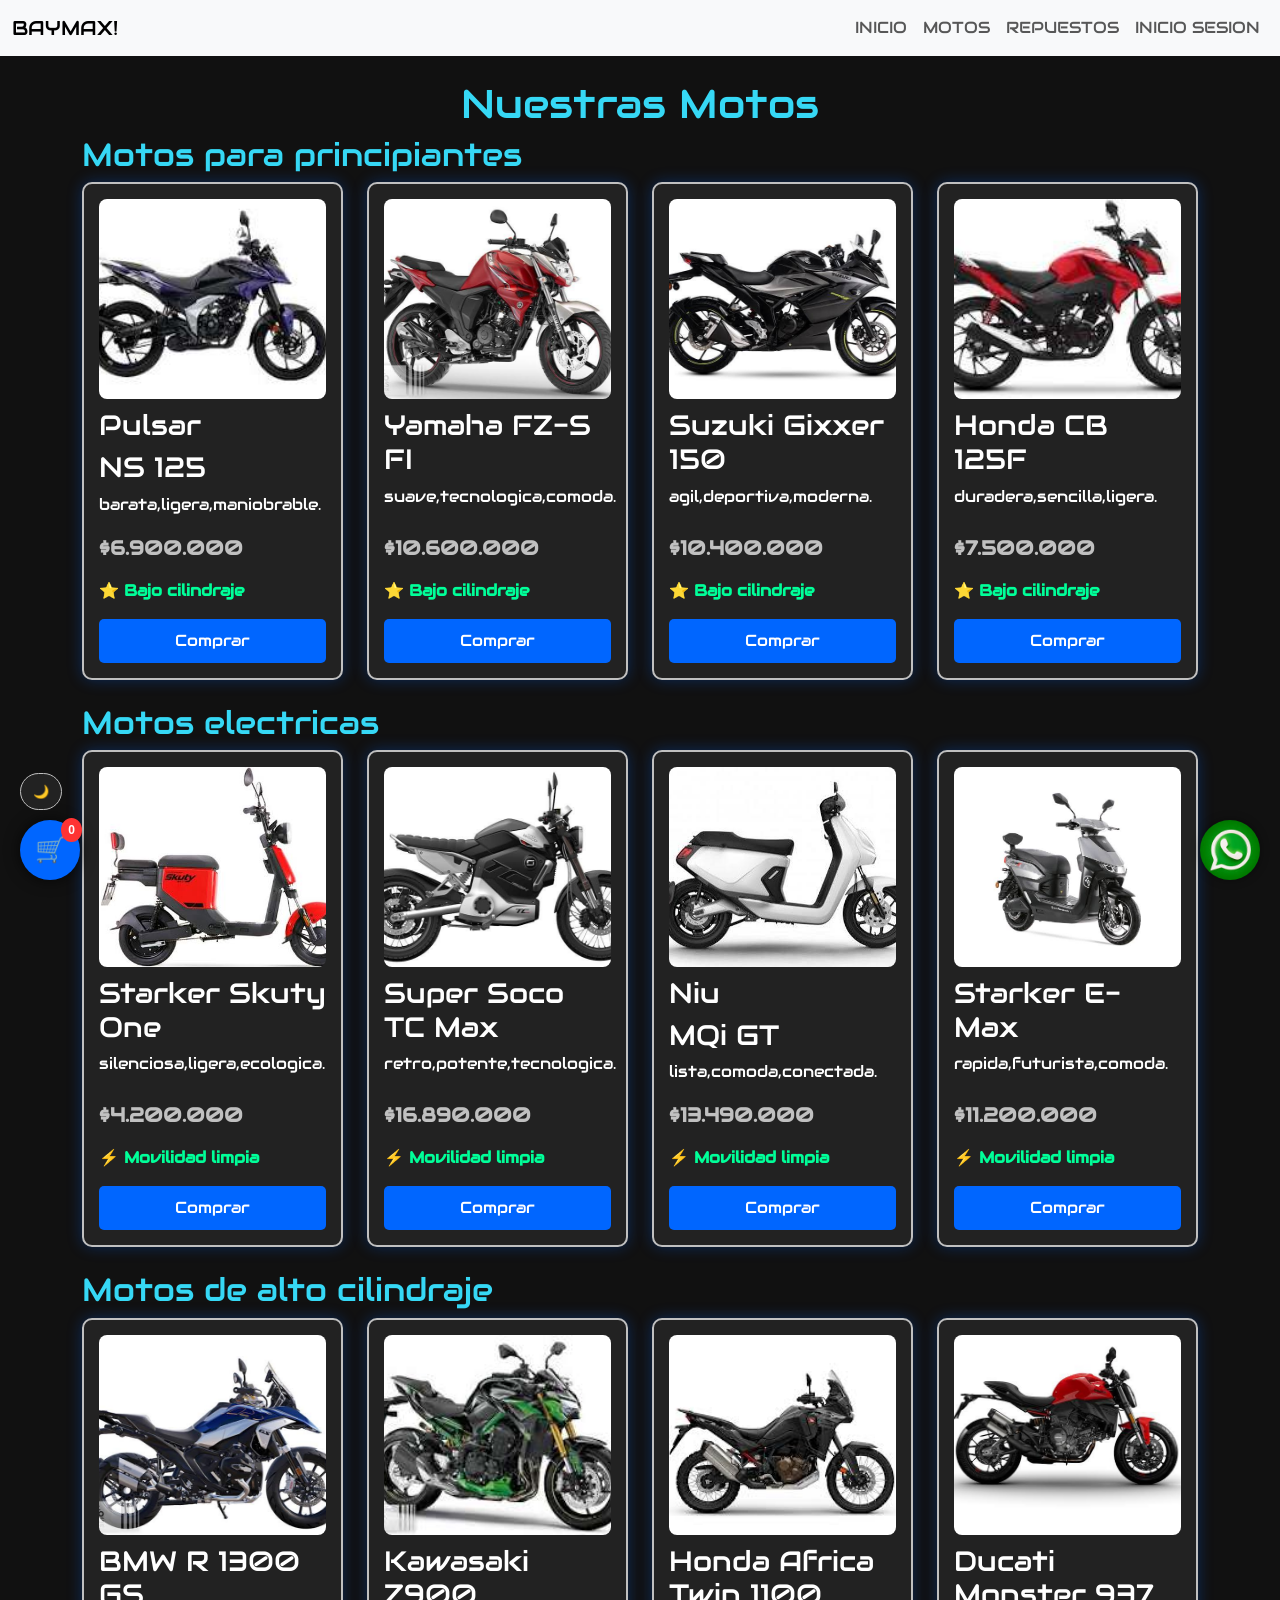
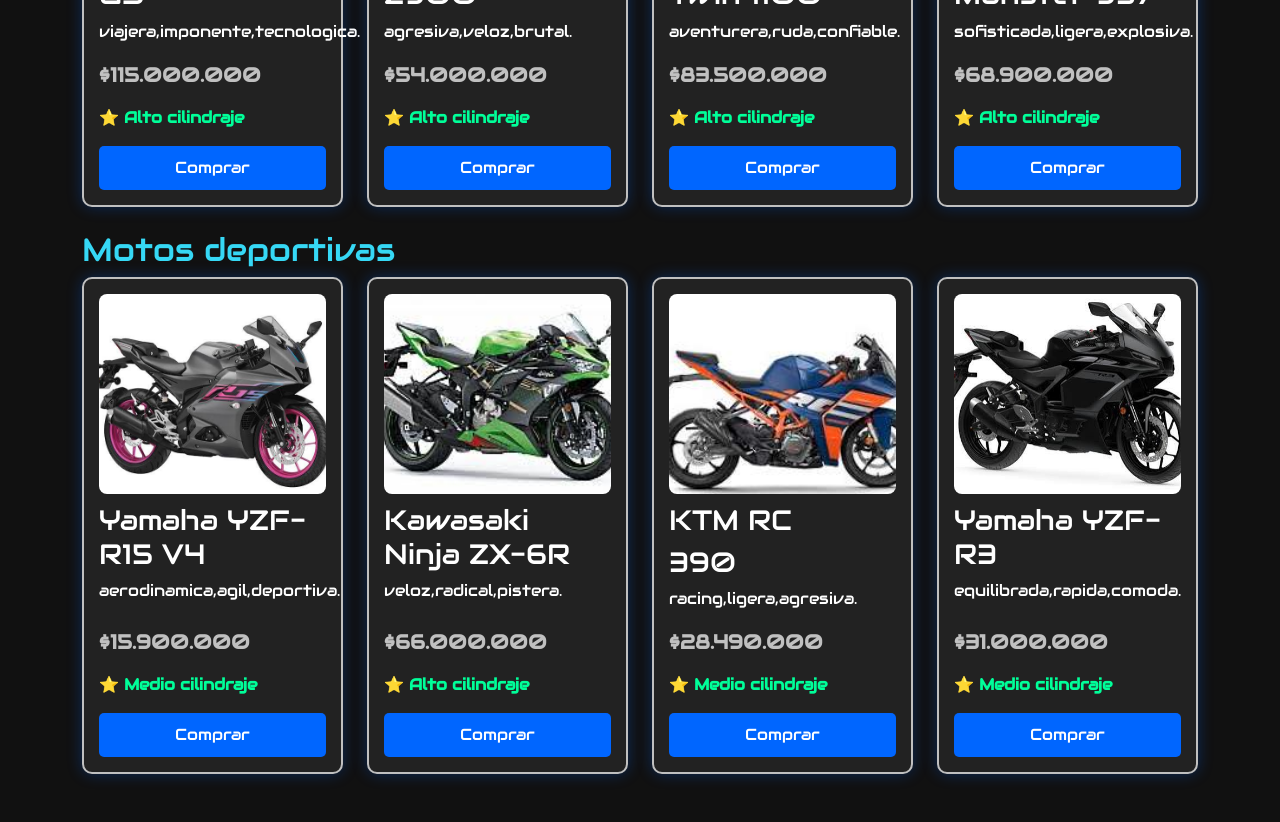
==== motos/index.html @ 901c5307 "limpio" ====
<!DOCTYPE html>
<html lang="en">
<head>
    <meta charset="UTF-8">
    <meta name="viewport" content="width=device-width, initial-scale=1.0">
    <title>MOTOS</title>
    <link href="https://cdn.jsdelivr.net/npm/bootstrap@5.3.8/dist/css/bootstrap.min.css" rel="stylesheet" integrity="sha384-sRIl4kxILFvY47J16cr9ZwB07vP4J8+LH7qKQnuqkuIAvNWLzeN8tE5YBujZqJLB" crossorigin="anonymous">
     <link rel="preconnect" href="https://fonts.googleapis.com">
    <link rel="preconnect" href="https://fonts.gstatic.com" crossorigin>
    <link href="https://fonts.googleapis.com/css2?family=Audiowide&family=Playwrite+GB+J:ital,wght@0,100..400;1,100..400&display=swap" rel="stylesheet">
    <link rel="stylesheet" href="motos.css">
</head>
<body>
    <nav class="navbar navbar-expand-lg bg-body-tertiary">
  <div class="container-fluid">
    <h3 class="navbar-brand mb-0 h1">BAYMAX!</h3>
    
    <button class="navbar-toggler" type="text/ajax" data-bs-toggle="collapse" data-bs-target="#navbarTogglerDemo02" aria-controls="navbarTogglerDemo02" aria-expanded="false" aria-label="Toggle navigation">
      <span class="navbar-toggler-icon"></span>
    </button>

    <div class="collapse navbar-collapse" id="navbarTogglerDemo02">
      <ul class="navbar-nav ms-auto mb-2 mb-lg-0">
        <li class="nav-item">
          <a class="nav-link" href="/index.html">INICIO</a>
        </li>
        <li class="nav-item">
          <a class="nav-link" href="/motos/index.html">MOTOS</a>
        </li>
        <li class="nav-item">
          <a class="nav-link" href="/repuestos/index.html">REPUESTOS</a>
        </li>
        <li class="nav-item">
          <a class="nav-link" href="/sesion/index.html">INICIO SESION</a>
        </li>
      </ul>
    </div>
  </div>
</nav>
    
<h1 class="hola mt-4">Nuestras Motos</h1>


<div class="container">

    <h2>Motos para principiantes</h2>
    <div class="row g-4 mb-4"> 
        <div class="col-12 col-md-6 col-lg-3">
            <div class="caja">
                <img src="pulsar.jpg" alt="Moto para principiantes" class="imagen">
                <h3>Pulsar</h3>
                <h3>NS 125</h3>
                <p>barata,ligera,maniobrable.</p>
                <p class="precio">$6.900.000</p>
                <p class="recomendado">⭐ Bajo cilindraje</p>
                <button class="azul">Comprar</button>
            </div>
        </div>
        <div class="col-12 col-md-6 col-lg-3">
            <div class="caja">
                <img src="yamafz.jpg" alt="Moto para principiantes" class="imagen">
                <h3>Yamaha FZ-S FI</h3>
                <p>suave,tecnologica,comoda.</p>
                <p class="precio">$10.600.000</p>
                <p class="recomendado">⭐ Bajo cilindraje</p>
                <button class="azul">Comprar</button>
            </div>
        </div>
        <div class="col-12 col-md-6 col-lg-3">
            <div class="caja">
                <img src="suzug.jpg" alt="Moto para principiantes" class="imagen">
                <h3>Suzuki Gixxer 150</h3>
                <p>agil,deportiva,moderna.</p>
                <p class="precio">$10.400.000</p>
                <p class="recomendado">⭐ Bajo cilindraje</p>
                <button class="azul">Comprar</button>
            </div>
        </div>
        <div class="col-12 col-md-6 col-lg-3">
            <div class="caja">
                <img src="honda.jpg" alt="Moto para principiantes" class="imagen">
                <h3>Honda CB 125F</h3>
                <p>duradera,sencilla,ligera.</p>
                <p class="precio">$7.500.000</p>
                <p class="recomendado">⭐ Bajo cilindraje</p>
                <button class="azul">Comprar</button>
            </div>
        </div>
    </div>

    <h2>Motos electricas</h2>
    <div class="row g-4 mb-4">
        <div class="col-12 col-md-6 col-lg-3">
            <div class="caja">
                <img src="starker.jpg" alt="Moto electrica" class="imagen">
                <h3>Starker Skuty One</h3>
                <p>silenciosa,ligera,ecologica.</p>
                <p class="precio">$4.200.000</p>
                <p class="recomendado">⚡ Movilidad limpia</p>
                <button class="azul">Comprar</button>
            </div>
        </div>
        <div class="col-12 col-md-6 col-lg-3">
            <div class="caja">
                <img src="soco.jpg" alt="Moto electrica" class="imagen">
                <h3>Super Soco TC Max</h3>
                <p>retro,potente,tecnologica.</p>
                <p class="precio">$16.890.000</p>
                <p class="recomendado">⚡ Movilidad limpia</p>
                <button class="azul">Comprar</button>
            </div>
        </div>
        <div class="col-12 col-md-6 col-lg-3">
            <div class="caja">
                <img src="niu.jpg" alt="Moto electrica" class="imagen">
                <h3>Niu </h3>
                <h3>MQi GT</h3>
                <p>lista,comoda,conectada.</p>
                <p class="precio">$13.490.000</p>
                <p class="recomendado">⚡ Movilidad limpia</p>
                <button class="azul">Comprar</button>
            </div>
        </div>
        <div class="col-12 col-md-6 col-lg-3">
            <div class="caja">
                <img src="max.jpg" alt="Moto electrica" class="imagen">
                <h3>Starker E-Max</h3>
                <p>rapida,futurista,comoda.</p>
                <p class="precio">$11.200.000</p>
                <p class="recomendado">⚡ Movilidad limpia</p>
                <button class="azul">Comprar</button>
            </div>
        </div>
    </div>

    <h2>Motos de alto cilindraje</h2>
    <div class="row g-4 mb-4">
        <div class="col-12 col-md-6 col-lg-3">
            <div class="caja">
                <img src="bmwgs.jpg" alt="Moto de alto cilindraje" class="imagen">
                <h3>BMW R 1300 GS</h3>
                <p>viajera,imponente,tecnologica.</p>
                <p class="precio">$115.000.000</p>
                <p class="recomendado">⭐ Alto cilindraje</p>
                <button class="azul">Comprar</button>
            </div>
        </div>
        <div class="col-12 col-md-6 col-lg-3">
            <div class="caja">
                <img src="sakiz.jpg" alt="Moto de alto cilindraje" class="imagen">
                <h3>Kawasaki Z900</h3>
                <p>agresiva,veloz,brutal.</p>
                <p class="precio">$54.000.000</p>
                <p class="recomendado">⭐ Alto cilindraje</p>
                <button class="azul">Comprar</button>
            </div>
        </div>
        <div class="col-12 col-md-6 col-lg-3">
            <div class="caja">
                <img src="africa.jpg" alt="Moto de alto cilindraje" class="imagen">
                <h3>Honda Africa Twin 1100</h3>
                <p>aventurera,ruda,confiable.</p>
                <p class="precio">$83.500.000</p>
                <p class="recomendado">⭐ Alto cilindraje</p>
                <button class="azul">Comprar</button>
            </div>
        </div>
        <div class="col-12 col-md-6 col-lg-3">
            <div class="caja">
                <img src="ducati.jpg" alt="Moto de alto cilindraje" class="imagen">
                <h3>Ducati Monster 937</h3>
                <p>sofisticada,ligera,explosiva.</p>
                <p class="precio">$68.900.000</p>
                <p class="recomendado">⭐ Alto cilindraje</p>
                <button class="azul">Comprar</button>
            </div>
        </div>
    </div>

    <h2>Motos deportivas</h2>
    <div class="row g-4 mb-5">
        <div class="col-12 col-md-6 col-lg-3">
            <div class="caja">
                <img src="yamazf.jpg" alt="Moto deportiva" class="imagen">
                <h3>Yamaha YZF-R15 V4</h3>
                <p>aerodinamica,agil,deportiva.</p>
                <p class="precio">$15.900.000</p>
                <p class="recomendado">⭐ Medio cilindraje</p>
                <button class="azul">Comprar</button>
            </div>
        </div>
        <div class="col-12 col-md-6 col-lg-3">
            <div class="caja">
                <img src="ninja.jpg" alt="Moto deportiva" class="imagen">
                <h3>Kawasaki Ninja ZX-6R</h3>
                <p>veloz,radical,pistera.</p>
                <p class="precio">$66.000.000</p>
                <p class="recomendado">⭐ Alto cilindraje</p>
                <button class="azul">Comprar</button>
            </div>
        </div>
        <div class="col-12 col-md-6 col-lg-3">
            <div class="caja">
                <img src="rcktm.jpg" alt="Moto deportiva" class="imagen">
                <h3>KTM RC</h3>
                <h3>390</h3>
                <p>racing,ligera,agresiva.</p>
                <p class="precio">$28.490.000</p>
                <p class="recomendado">⭐ Medio cilindraje</p>
                <button class="azul">Comprar</button>
            </div>
        </div>
        <div class="col-12 col-md-6 col-lg-3">
            <div class="caja">
                <img src="ult.jpg" alt="Moto deportiva" class="imagen">
                <h3>Yamaha YZF-R3</h3>
                <p>equilibrada,rapida,comoda.</p>
                <p class="precio">$31.000.000</p>
                <p class="recomendado">⭐ Medio cilindraje</p>
                <button class="azul">Comprar</button>
            </div>
        </div>
    </div>

</div> 

<button class="carrito-flotante" id="btn-abrir-carrito">
    🛒 <span id="carrito-contador">0</span>
</button>

<div class="carrito-panel" id="menuCarrito">
  <div class="carrito-header">
    <h5>Tu Carrito 🛒</h5>
    <button type="button" class="btn-cerrar-carrito" id="btn-cerrar-carrito">&times;</button>
  </div>
  
  <div class="carrito-body">
    <ul id="lista-carrito">
        </ul>
    
    <div class="carrito-footer">
        <div class="carrito-total-flex">
            <h5>Total:</h5>
            <h5 id="carrito-total">$0</h5>
        </div>
        <button class="btn-finalizar" onclick="pagarOEnviarAWhatsApp()">Finalizar Compra</button>
    </div>
  </div>
</div>
<button id="btn-theme" class="btn-theme">🌙 Mode</button>

<script src="carrito.js"></script>
<a href="https://wa.me/573001234567" class="whatsapp" target="_blank"></a>

    <script src="https://cdn.jsdelivr.net/npm/bootstrap@5.3.8/dist/js/bootstrap.bundle.min.js" integrity="sha384-FKyoEForCGlyvwx9Hj09JcYn3nv7wiPVlz7YYwJrWVcXK/BmnVDxM+D2scQbITxI" crossorigin="anonymous"></script>
    <script src="codigo.js"></script>

</body>
</html>
---- motos/motos.css ----
body {
    font-family: "Audiowide", sans-serif;
    margin: 0;
    font-weight: 200;
    font-style: normal;
}
body{
    margin: 0;
    background-color: #111;
    color: white;
    border: #0066ff;
}
.hola{
    color: #36d8f5;
    text-align: center;
}


.caja{
    width: 100%; 
    height: 100%; 
    padding: 15px;
    display: flex; 
    flex-direction: column; 
    justify-content: space-between; 

    background-color: #222;
    border: 2px solid silver;
    border-radius: 10px;
    transition: 0.3s;
}

.caja:hover{
    transform: scale(1.05);
}
.imagen{
    width: 100%;
    height: 200px;
    object-fit: cover;
    border-radius: 8px;
    margin-bottom: 10px; 
}
.precio{
    color: silver;
    font-size: 20px;
    font-weight: bold;
    margin-top: auto;
}

.recomendado{
    color: #00ff99;
    font-weight: bold;
}
.azul{
    background-color: #0066ff;
    color: white;
    border: none;
    padding: 10px 15px;
    border-radius: 5px;
    cursor: pointer;
    width: 100%; 
}

.negro{
    background-color: black;
    color: silver;
    border: 1px solid silver;
    padding: 10px 15px;
    border-radius: 5px;
    cursor: pointer;
}
.whatsapp{
    position: fixed;
    bottom: 20px;
    right: 20px;
    width: 60px;
    height: 60px;
    background: #25D366;
    font-size: 35px;
    text-decoration: none;
    border-radius: 50%;
    display: flex;
    justify-content: center;
    align-items: center;
    box-shadow: 0 0 10px rgba(0,0,0,0.4);
    transition: 0.3s;
    background-image: url(wasap.jpg);
    background-size: cover;
    background-position: center;
}
.whatsapp:hover{
    transform: scale(1.1);
}
.inicio{
    background-color: rgb(14, 12, 83);
    color: white;
    padding: 15px 30px;
    font-size: 1.2rem;
    border: none;
    border-radius: 10px;
    cursor: pointer;

    transition: all 0.3s ease;
}

.navbar-bland {
    background-color: rgb(14, 12, 83);
    color: white;
    padding: 10px 20px;
    font-size: 1.0rem;
    border: none;
    border-radius: 10px;
    cursor: pointer;
    transition: all 0.3s ease;
  text-shadow: 
    0 0 2px #fff,
    0 0 10px #fff,
    0 0 20px #1100ff,
    0 0 30px #0d00ff,
    0 0 30px #0000ff,
    0 0 10px rgb(255, 255, 255)
}
.btn-primario {
    font-family: "Audiowide", sans-serif;
    background-color: rgb(14, 12, 83);
    color: white;
    padding: 15px 30px;
    font-size: 1.2rem;
    border: none;
    border-radius: 10px;
    cursor: pointer;
    transition: all 0.3s ease;
}
.btn-primario:hover {
    background-color:  rgb(46, 43, 131);
    transform: translateY(-5px);
    box-shadow: 0px 10px 15px  white;
}



.carrito-flotante {
    position: fixed;
    bottom: 20px;
    left: 20px;
    width: 60px;
    height: 60px;
    background-color: #0066ff;
    border: none;
    border-radius: 50%;
    display: flex;
    justify-content: center;
    align-items: center;
    box-shadow: 0 0 15px rgba(0,0,0,0.7);
    transition: 0.3s;
    font-size: 25px;
    z-index: 1000;
    cursor: pointer;
}
.carrito-flotante:hover {
    transform: scale(1.1);
    background-color: #36d8f5;
}
#carrito-contador {
    position: absolute;
    top: -2px;
    right: -2px;
    font-size: 12px;
    background-color: #ff3333;
    color: white;
    padding: 3px 7px;
    border-radius: 50%;
    font-family: sans-serif;
    font-weight: bold;
}


.carrito-panel {
    position: fixed;
    top: 0;
    right: -350px;
    width: 320px;
    height: 100%;
    background-color: #1a1a1a;
    box-shadow: -5px 0 15px rgba(0,0,0,0.5);
    transition: 0.4s ease all;
    z-index: 1050;
    display: flex;
    flex-direction: column;
    border-left: 2px solid #333;
}


.carrito-panel.mostrar {
    right: 0;
}


.carrito-header {
    padding: 20px;
    border-bottom: 1px solid #333;
    display: flex;
    justify-content: space-between;
    align-items: center;
}
.carrito-header h5 {
    margin: 0;
    font-size: 1.2rem;
    color: #36d8f5;
}
.btn-cerrar-carrito {
    background: none;
    border: none;
    color: white;
    font-size: 30px;
    cursor: pointer;
    line-height: 1;
}
.btn-cerrar-carrito:hover {
    color: #ff3333;
}


.carrito-body {
    padding: 20px;
    flex-grow: 1;
    display: flex;
    flex-direction: column;
    justify-content: space-between;
    overflow-y: auto;
}


#lista-carrito {
    list-style: none;
    padding: 0;
    margin: 0;
}
.carrito-item {
    display: flex;
    align-items: center;
    justify-content: space-between;
    padding: 12px 0;
    border-bottom: 1px solid #2a2a2a;
}
.carrito-item-info {
    display: flex;
    align-items: center;
}
.carrito-item-info img {
    border-radius: 6px;
    object-fit: cover;
    margin-right: 10px;
}
.carrito-item-texto h6 {
    margin: 0 0 4px 0;
    font-size: 14px;
    max-width: 140px;
    white-space: nowrap;
    overflow: hidden;
    text-overflow: ellipsis;
}
.carrito-item-texto small {
    color: silver;
}
.btn-eliminar-item {
    background: none;
    border: none;
    cursor: pointer;
    font-size: 16px;
}


.carrito-footer {
    border-top: 1px solid #333;
    padding-top: 15px;
}
.carrito-total-flex {
    display: flex;
    justify-content: space-between;
    margin-bottom: 15px;
}
.carrito-total-flex h5 {
    margin: 0;
}
#carrito-total {
    color: #00ff99;
}
.btn-finalizar {
    width: 100%;
    background-color: #0066ff;
    color: white;
    border: none;
    padding: 12px;
    border-radius: 8px;
    font-family: "Audiowide", sans-serif;
    font-size: 15px;
    cursor: pointer;
    transition: 0.3s;
}
.btn-finalizar:hover {
    background-color: #0052cc;
    box-shadow: 0 0 10px rgba(0, 102, 255, 0.5);
}
:root {
    --fondo-body: #111;
    --fondo-caja: #222;
    --texto-principal: white;
    --texto-titulo: #36d8f5;
    --borde-caja: silver;
    --sombra-neon: rgba(0, 102, 255, 0.3);
}

[data-theme="light"] {
    --fondo-body: #f4f4f4;
    --fondo-caja: #ffffff;
    --texto-principal: #222;
    --texto-titulo: #0052cc;
    --borde-caja: #ccc;
    --sombra-neon: rgba(0, 0, 0, 0.1);
}

body {
    font-family: "Audiowide", sans-serif;
    margin: 0;
    font-weight: 200;
    background-color: var(--fondo-body);
    color: var(--texto-principal);
    transition: background-color 0.4s, color 0.4s;
}

.hola, .hole, h2 {
    color: var(--texto-titulo);
    transition: 0.4s;
}

.caja, .login-container {
    width: 100%;
    height: 100%;
    padding: 15px;
    display: flex;
    flex-direction: column;
    justify-content: space-between;
    background-color: var(--fondo-caja);
    border: 2px solid var(--borde-caja);
    border-radius: 10px;
    box-shadow: 0 0 15px var(--sombra-neon);
    transition: 0.3s ease all;
}

.btn-theme {
    background-color: var(--fondo-caja);
    color: var(--texto-principal);
    border: 1px solid var(--borde-caja);
    padding: 8px 12px;
    border-radius: 20px;
    cursor: pointer;
    font-family: "Audiowide", sans-serif;
    font-size: 13px;
    transition: 0.3s;
    position: fixed;
    bottom: 90px;
    left: 20px;
    z-index: 1000;

}

.btn-theme:hover {
    border-color: #36d8f5;
}
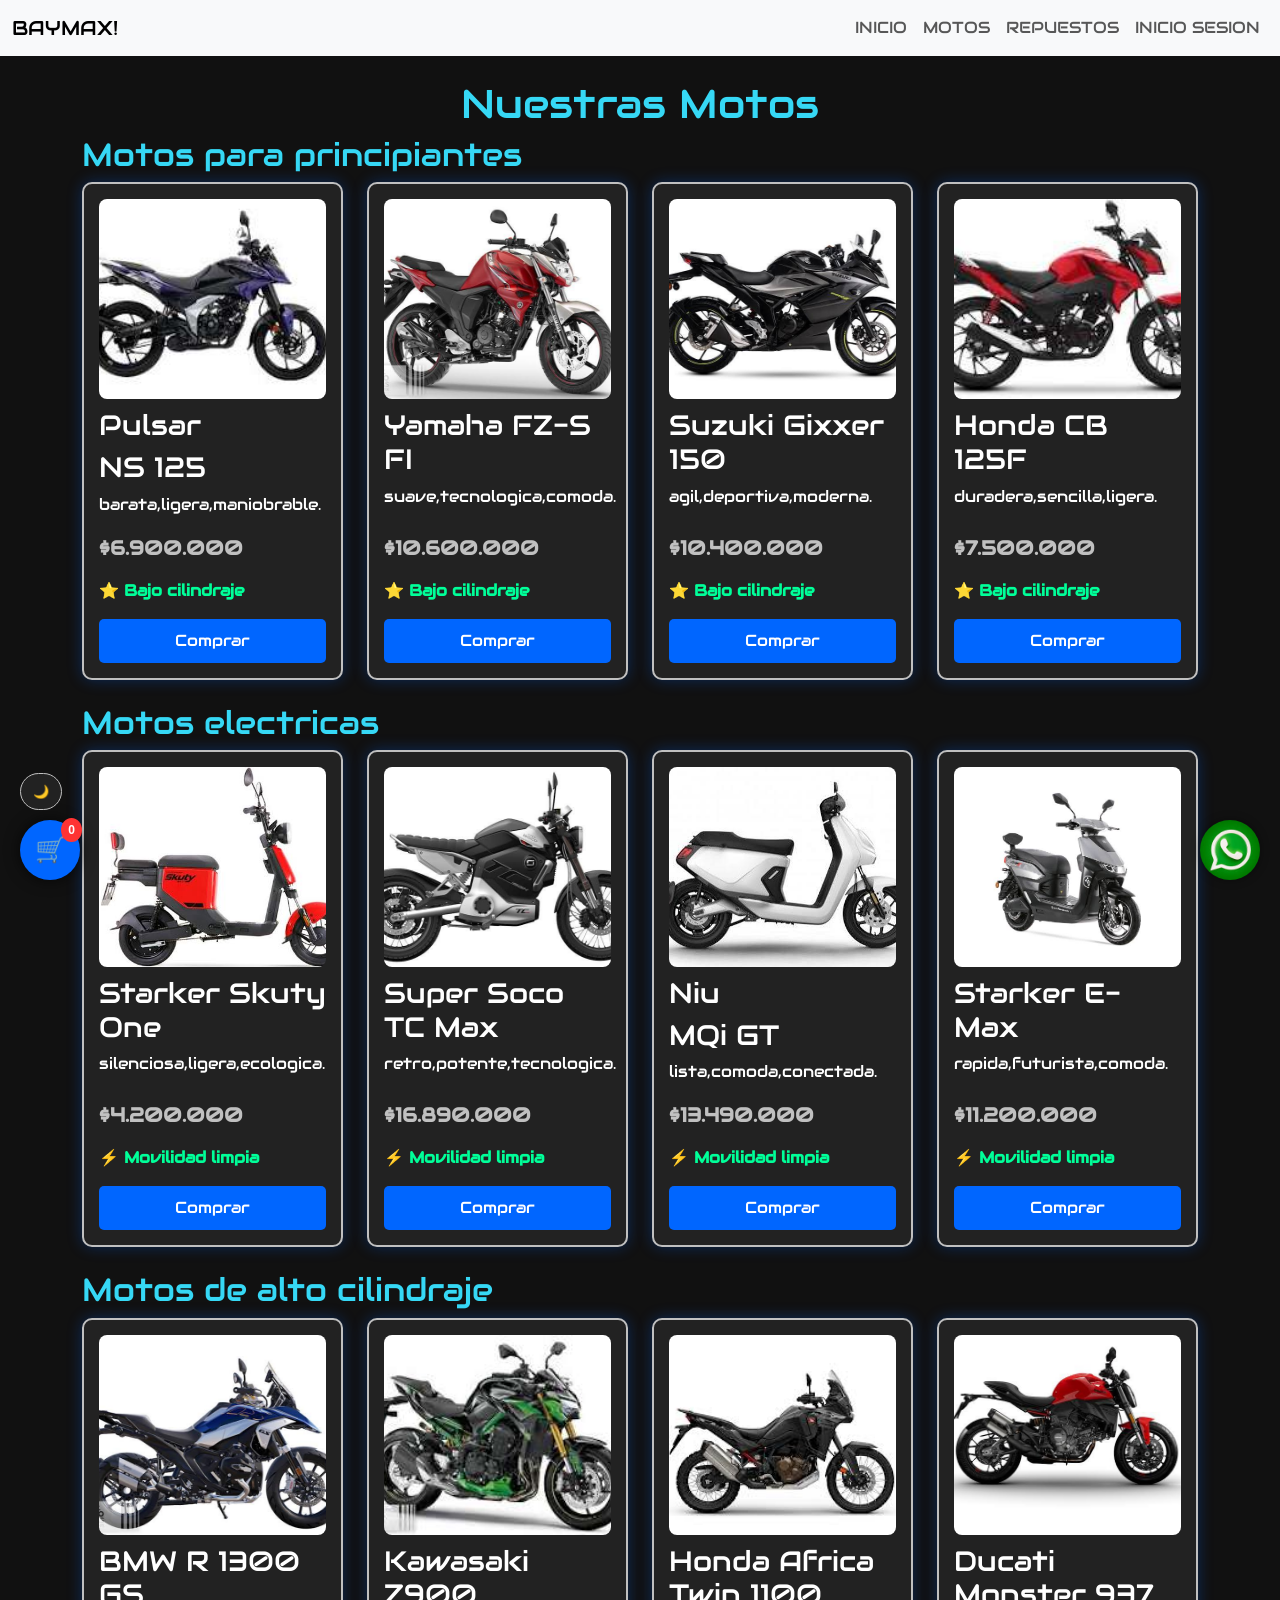
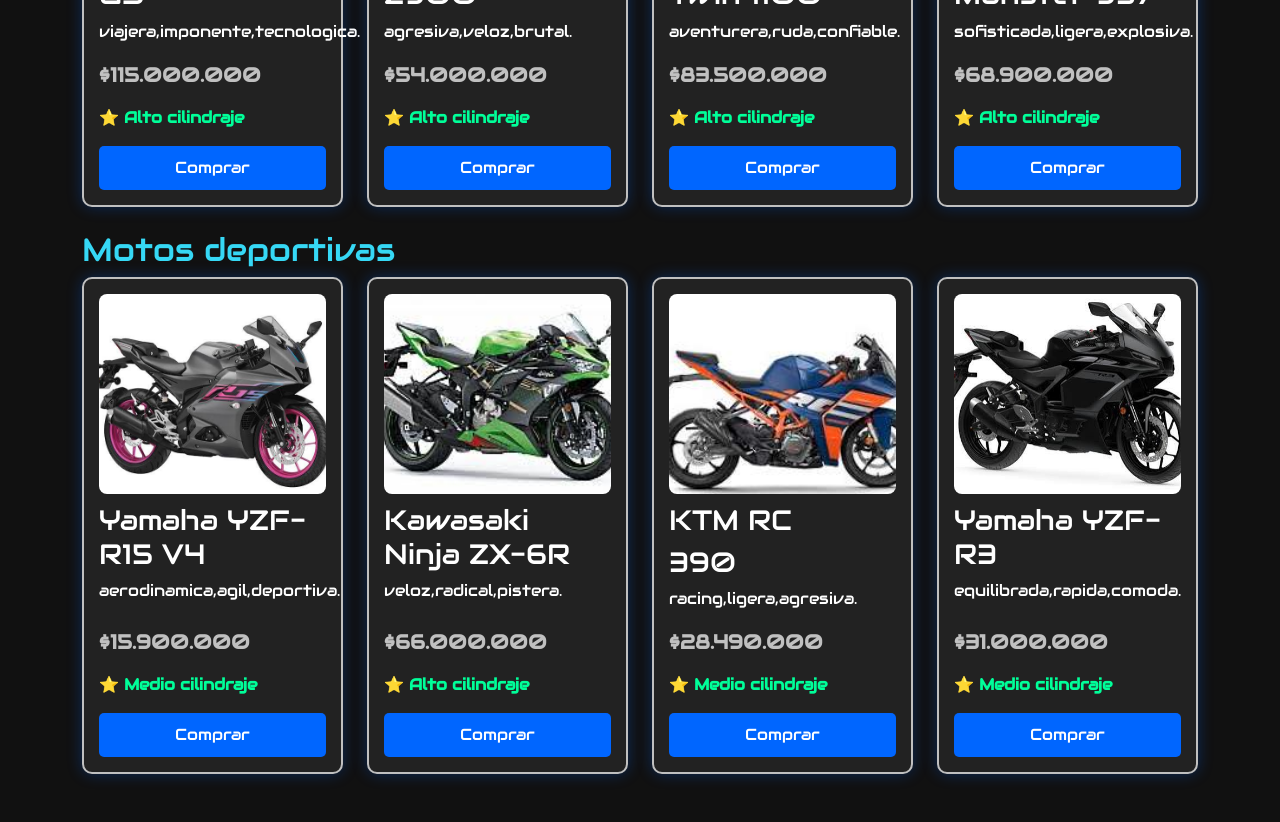
==== commit a4bf771b: "Update index.html" ====
--- a/motos/index.html
+++ b/motos/index.html
@@ -25,7 +25,7 @@
           <a class="nav-link" href="/index.html">INICIO</a>
         </li>
         <li class="nav-item">
-          <a class="nav-link" href="/motos/index.html">MOTOS</a>
+          <a class="nav-link" href="omaga/motos/index.html">MOTOS</a>
         </li>
         <li class="nav-item">
           <a class="nav-link" href="/repuestos/index.html">REPUESTOS</a>
@@ -256,4 +256,4 @@
     <script src="codigo.js"></script>
 
 </body>
-</html>+</html>
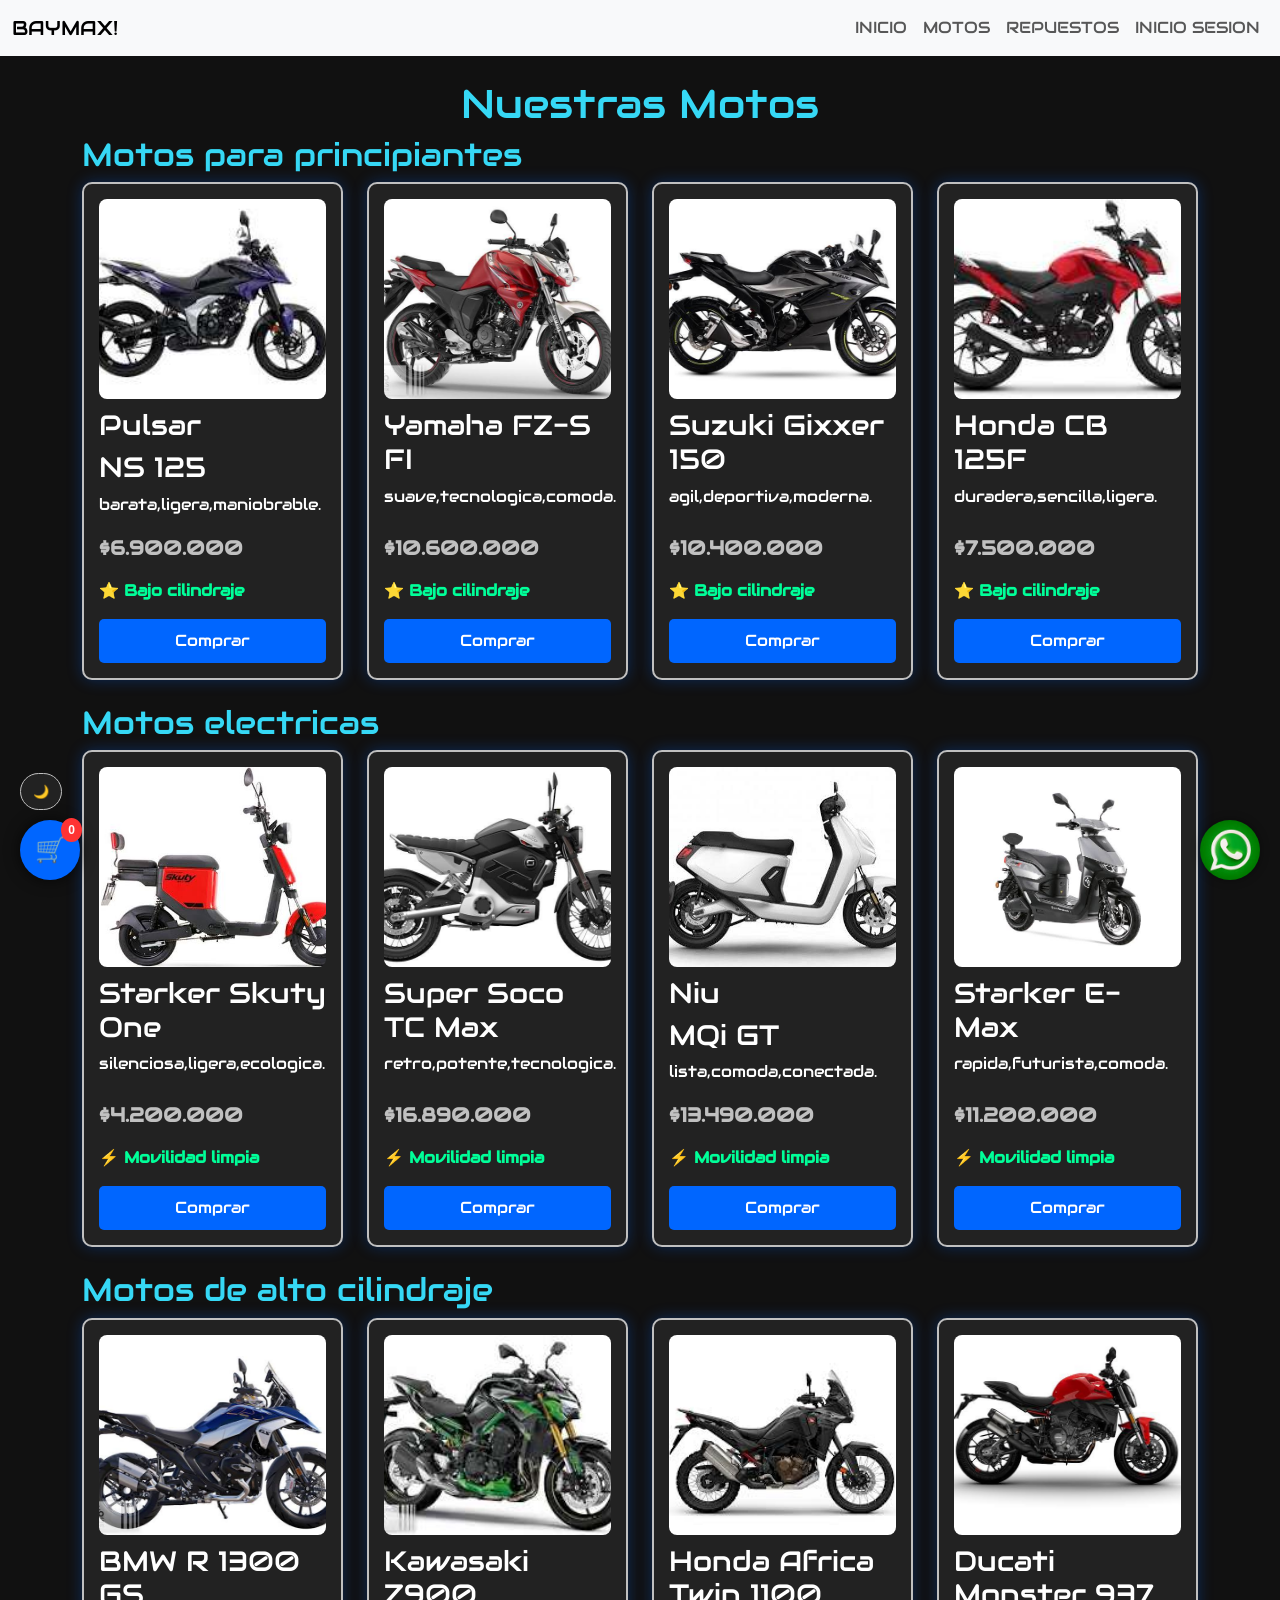
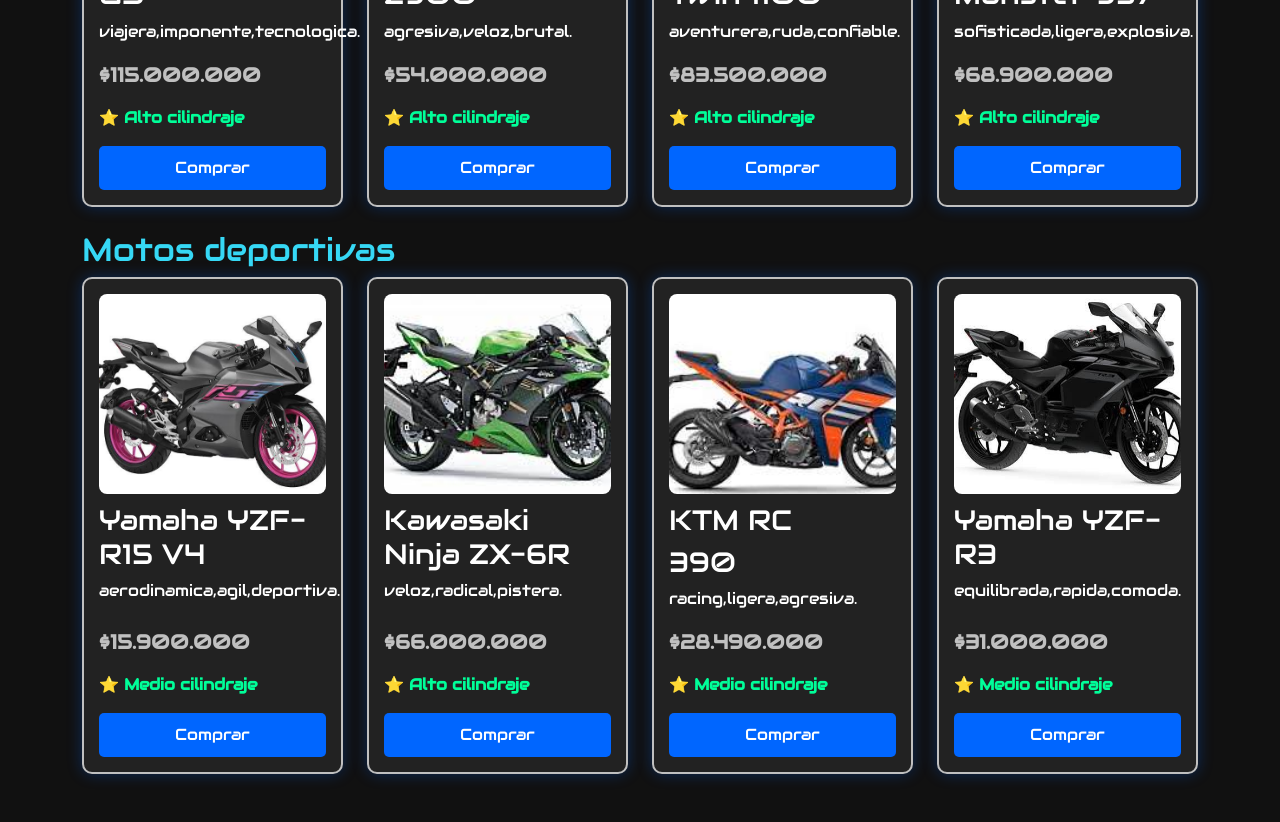
==== commit b67afc16: "Update index.html" ====
--- a/motos/index.html
+++ b/motos/index.html
@@ -22,16 +22,16 @@
     <div class="collapse navbar-collapse" id="navbarTogglerDemo02">
       <ul class="navbar-nav ms-auto mb-2 mb-lg-0">
         <li class="nav-item">
-          <a class="nav-link" href="/index.html">INICIO</a>
-        </li>
-        <li class="nav-item">
-          <a class="nav-link" href="omaga/motos/index.html">MOTOS</a>
-        </li>
-        <li class="nav-item">
-          <a class="nav-link" href="/repuestos/index.html">REPUESTOS</a>
-        </li>
-        <li class="nav-item">
-          <a class="nav-link" href="/sesion/index.html">INICIO SESION</a>
+          <a class="nav-link" href="index.html">INICIO</a>
+        </li>
+        <li class="nav-item">
+          <a class="nav-link" href="motos/index.html">MOTOS</a>
+        </li>
+        <li class="nav-item">
+          <a class="nav-link" href="repuestos/index.html">REPUESTOS</a>
+        </li>
+        <li class="nav-item">
+          <a class="nav-link" href="sesion/index.html">INICIO SESION</a>
         </li>
       </ul>
     </div>
